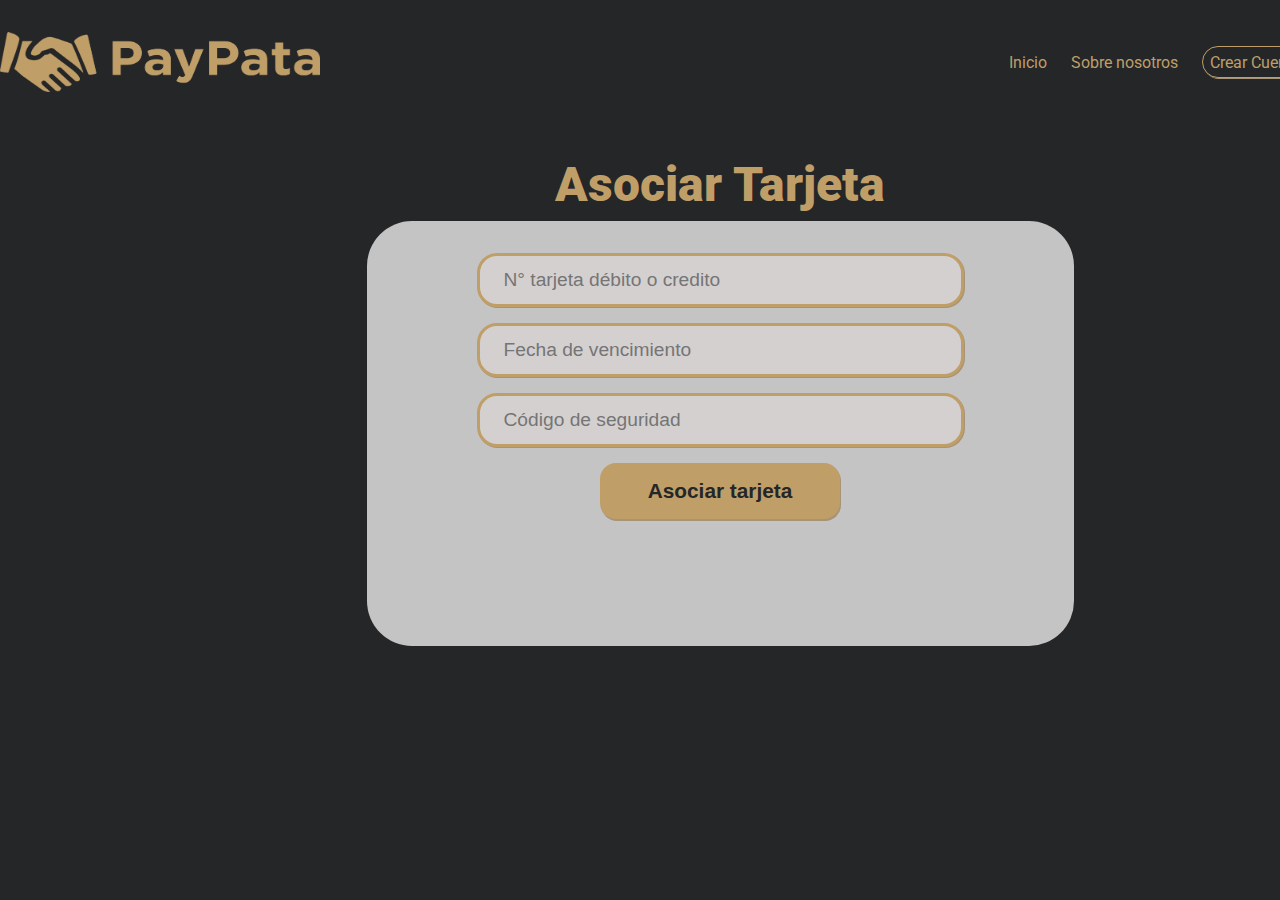
==== index.html @ 063e9eee "Updates" ====
<!DOCTYPE html>
<html>
  <head>
    <meta charset="utf-8" />
    <title>PayPata</title>
    <link rel="stylesheet" href="./style.css" />
  </head>
  <body>
    <header class="contenedor__header">
      <img src="./img/logopaypata.png" alt="icon_paypal" width="320" height="60" class="contenedor__herder-img"/>
      <nav class="contenedor__navbar">
        <ul class="contendor__navbar-lista">
          <li class="text-center">
            <a href="#"> Inicio </a>
          </li>
          <li class="text-center">
            <a href="#">Sobre nosotros </a>
          </li>
          <li class="text-center">
            <a href="#" class="btn1">Crear Cuenta</a>
          </li>
          <li class="text-center">
            <a href="#" class="btn1">Iniciar sesión</a>
          </li>
        </ul>
      </nav>
    </header>
    <main>
      
      <form class="contenedor__formulario" id="formulario">
        <h2 class="textoh2">Asociar Tarjeta</h2>
      <section class="contenedor__formulario-card">
      
          <input class="contenedor__formulario-input textoin" type="text" placeholder="N° tarjeta débito o credito" id="ingresarTarjeta">
        
          <input class="contenedor__formulario-input textoin" type="text" placeholder="Fecha de vencimiento">
        
          <input class="contenedor__formulario-input textoin" type="text" placeholder="Código de seguridad">
        <button class="btn2 textobtn" type="submit">Asociar tarjeta</button>
      </section>
      </form>
      
    </main>
    <footer></footer>
    <script src="index.js" type="module"></script>
  </body>
</html>
---- style.css ----
/* Impotar tipo de Letra */
@import url('https://fonts.googleapis.com/css2?family=Roboto:wght@100;300;400;700;900&display=swap');

/* Reseteo  */
*{
margin:0;
box-sizing:border-box;
padding:0;
}

body {
    width: 1440px;
    /* height: 100vh; */
    font-family: 'Roboto', sans-serif;
    background-color: #252628;
    margin: 2rem auto;
}

.contenedor__header{
    display: flex;
    justify-content: space-between;
    align-items: center; 
}  

.contenedor__navbar{
    /* display: flex; */
    /* flex-direction: column; */
}

.contendor__navbar-lista{
    display: flex;
    justify-content: space-between;
    gap: 1.5rem;
    list-style: none;
}

.contendor__navbar-lista a {
    text-decoration: none;
    color: #BF9E68;
}
.btn1 {
    width: 5,5rem;
    height: 2rem;
    border: 1px solid #BF9E68;
    border-radius: 1.7rem;
    padding: 0.3rem 0.4rem;
    box-shadow: 1px 1px 0px #a79375;
    display: flex;
    justify-content: center;
    align-items: center;
}
.btn1:hover{
    background-color: #BF9E68;
    color: #252628;
    /* font-weight:900; */
    box-shadow: 0px 1px 1px #C4C4C4;
}

.text-center{
    display: flex;
    justify-content: center;
    align-items: center;
}


/* Contenedor formulario */
.contenedor__formulario{
    margin: 2rem auto;
    padding: 2rem;
    display: flex;
    flex-direction: column;
    gap: 0.5rem;
    align-items: center;
}
.textoh2{
    color: #BF9E68;
    font-weight: 900;
    font-size: 3rem;
    font-style: normal;
}

.contenedor__formulario-card{
    width: 707px;
    height: 425px;
    background-color: #C4C4C4;
    border-radius: 45px;
    padding: 2rem;
    display: flex;
    flex-direction: column;
    gap: 1rem;
    align-items: center;
}
.contenedor__formulario-input{
    width: 487px;
    height: 40px;
    border-radius: 20px;
    border: 3px solid #BF9E68;
    padding: 1.5rem;
    outline: none;
    box-shadow: 1px 1px 0px #a79375;
    background-color: #d4d0d0;
}
.btn2 {
    width: 15rem;
    height: 3.5rem;
    background-color: #BF9E68;
    border: none;
    border-radius: 1rem;
    padding: 0.3rem 0.4rem;
    box-shadow: 0rem 0.05rem 0.05rem #BF9E68;
    display: flex;
    justify-content: center;
    align-items: center;
    outline: none;
    box-shadow: 1px 2px 0px #a79375;
}
.btn2:hover{
    cursor: pointer;
}

.textobtn{
    font-weight: 900;
    font-size: 1.3rem;
    color: #252628;
}
.textoin{
    font-weight: 300;
    font-size: 1.2rem;
}
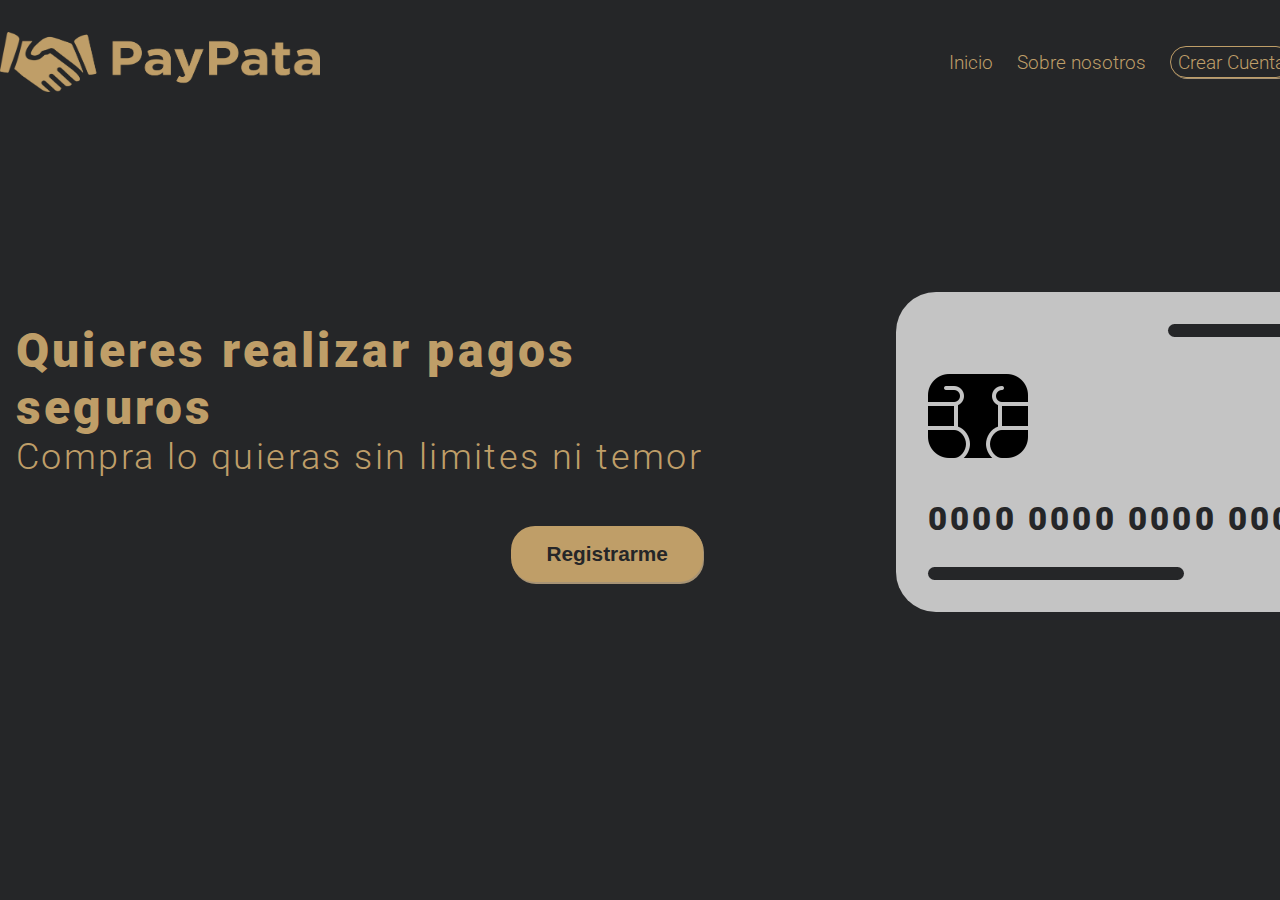
==== commit 3e2f484c: "Updates" ====
--- a/index.html
+++ b/index.html
@@ -7,41 +7,152 @@
   </head>
   <body>
     <header class="contenedor__header">
-      <img src="./img/logopaypata.png" alt="icon_paypal" width="320" height="60" class="contenedor__herder-img"/>
+      <img
+        src="./img/logopaypata.png"
+        alt="icon_paypal"
+        width="320"
+        height="60"
+        class="contenedor__herder-img"
+      />
       <nav class="contenedor__navbar">
         <ul class="contendor__navbar-lista">
-          <li class="text-center">
-            <a href="#"> Inicio </a>
+          <li class="text-center textoin">
+            <a href="#" id="btnInicio"> Inicio </a>
           </li>
-          <li class="text-center">
+          <li class="text-center textoin">
             <a href="#">Sobre nosotros </a>
           </li>
           <li class="text-center">
-            <a href="#" class="btn1">Crear Cuenta</a>
+            <a href="#" class="btn1 textoin" id="btnNuevoUsuario1"
+              >Crear Cuenta</a
+            >
           </li>
           <li class="text-center">
-            <a href="#" class="btn1">Iniciar sesión</a>
+            <a href="#" class="btn1 textoin">Iniciar sesión</a>
           </li>
         </ul>
       </nav>
     </header>
-    <main>
-      
-      <form class="contenedor__formulario" id="formulario">
+    <main id="main">
+      <!-- Contenedor de bienvenida  -->
+      <section class="contenedor0 on" id="contenedorInicio">
+        <section class="contenedor__informacion">
+          <div>
+            <p class="textoh2">
+              Quieres realizar pagos <br />
+              seguros
+            </p>
+            <p class="textop36">Compra lo quieras sin limites ni temor</p>
+          </div>
+          <div class="contenedor__informacion-btn">
+            <button class="btn3 textobtn" id="btnNuevoUsuario2">
+              Registrarme
+            </button>
+          </div>
+        </section>
+        <section class="contenedor__imagen">
+          <div class="linea__derecha">
+            <canvas class="linea__detalle"></canvas>
+          </div>
+          <figure>
+            <img src="./img//chip-card.png" alt="" />
+          </figure>
+          <p class="contenedor__imagen-texto">0000 0000 0000 0000 0000</p>
+          <canvas class="linea__detalle"> </canvas>
+        </section>
+      </section>
+
+      <!-- Formulario de datos de Usuario -->
+      <form class="contenedor off" id="formNuevoUsuario">
+        <h2 class="textoh2">Crear una cuenta PayPata</h2>
+        <section class="section contenedor__formulario-card">
+          <div class="contendor__formulario-form">
+            <input
+              class="contenedor__formulario-input textoin"
+              type="text"
+              id="nombre"
+              placeholder="Nombre"
+            />
+            <small class="hidden__small">Error mensaje</small>
+            <input
+              class="contenedor__formulario-input textoin"
+              type="email"
+              id="email"
+              placeholder="Dirección de correo electrónico"
+            />
+            <small class="hidden__small">Error mensaje</small>
+
+            <input
+              class="contenedor__formulario-input textoin"
+              type="password"
+              id="password"
+              placeholder="Crear contraseña"
+            />
+            <small class="hidden__small">Error mensaje</small>
+            <input
+              class="contenedor__formulario-input textoin"
+              type="password"
+              id="password1"
+              placeholder="Confirmar contraseña"
+            />
+            <small class="hidden__small">Error mensaje</small>
+            <button class="btn2 textobtn" type="submit" id="btnSiguiente">
+              Siguiente
+            </button>
+          </div>
+          <div class="linea__derecha">
+            <canvas class="linea__detalle"></canvas>
+          </div>
+        </section>
+      </form>
+
+      <!-- Formulario de  validacion de tarjeta -->
+      <form class="contenedor off" id="formularioTarjeta">
         <h2 class="textoh2">Asociar Tarjeta</h2>
-      <section class="contenedor__formulario-card">
-      
-          <input class="contenedor__formulario-input textoin" type="text" placeholder="N° tarjeta débito o credito" id="ingresarTarjeta">
-        
-          <input class="contenedor__formulario-input textoin" type="text" placeholder="Fecha de vencimiento">
-        
-          <input class="contenedor__formulario-input textoin" type="text" placeholder="Código de seguridad">
-        <button class="btn2 textobtn" type="submit">Asociar tarjeta</button>
-      </section>
+        <section class="contenedor__formulario-card">
+          <div class="contendor__formulario-form">
+            <input
+              class="contenedor__formulario-input textoin"
+              type="text"
+              placeholder="N° tarjeta débito o credito"
+              id="numeroTarjeta"
+            />
+            <small class="hidden__small">Error mensaje</small>
+            <input
+              class="contenedor__formulario-input textoin"
+              id="fechaVencimiento"
+              type="month"
+              placeholder="Fecha de vencimiento"
+            />
+            <small class="hidden__small">Error mensaje</small>
+            <input
+              class="contenedor__formulario-input textoin"
+              type="text"
+              id="codSeguridad"
+              placeholder="Código de seguridad"
+            />
+            <small class="hidden__small">Error mensaje</small>
+            <button class="btn2 textobtn" id="btnAsociarTarjeta" type="submit">
+              Asociar tarjeta
+            </button>
+          </div>
+          <div class="linea__derecha">
+            <canvas class="linea__detalle"></canvas>
+          </div>
+        </section>
       </form>
-      
+      <div class="modal" id="modal">
+        <div class="modal__contenedor" id="modalContenedor">
+          <a href="#" id="btnCerrarModal" class="btnCerrar">x</a>
+          <figure>
+            <img src="./img/icons8-checked-100.png " width="70" alt="" />
+          </figure>
+          <h3 id="mostrarTarjeta">La tarjeta N°: ############4567</h3>
+          <p>Se asocio correctamente</p>
+          <p>Gracias por ser parte de PayPata</p>
+        </div>
+      </div>
     </main>
-    <footer></footer>
     <script src="index.js" type="module"></script>
   </body>
 </html>
--- a/style.css
+++ b/style.css
@@ -1,129 +1,298 @@
 /* Impotar tipo de Letra */
-@import url('https://fonts.googleapis.com/css2?family=Roboto:wght@100;300;400;700;900&display=swap');
+@import url("https://fonts.googleapis.com/css2?family=Roboto:wght@100;300;400;700;900&display=swap");
 
 /* Reseteo  */
-*{
-margin:0;
-box-sizing:border-box;
-padding:0;
+* {
+  margin: 0;
+  box-sizing: border-box;
+  padding: 0;
 }
 
 body {
-    width: 1440px;
-    /* height: 100vh; */
-    font-family: 'Roboto', sans-serif;
-    background-color: #252628;
-    margin: 2rem auto;
-}
-
-.contenedor__header{
+  width: 1440px;
+  /* height: 100vh; */
+  font-family: "Roboto", sans-serif;
+  background-color: #252628;
+  margin: 2rem auto;
+}
+
+.contenedor__header {
+  display: flex;
+  justify-content: space-between;
+  align-items: center;
+}
+
+.contenedor__navbar {
+  /* display: flex; */
+  /* flex-direction: column; */
+}
+
+.contendor__navbar-lista {
+  display: flex;
+  justify-content: space-between;
+  gap: 1.5rem;
+  list-style: none;
+}
+
+.contendor__navbar-lista a {
+  text-decoration: none;
+  color: #bf9e68;
+}
+.btn1 {
+  width: 5, 5rem;
+  height: 2rem;
+  border: 1px solid #bf9e68;
+  border-radius: 1.7rem;
+  padding: 0.3rem 0.4rem;
+  box-shadow: 1px 1px 0px #a79375;
+  display: flex;
+  justify-content: center;
+  align-items: center;
+}
+.btn1:hover {
+  background-color: #bf9e68;
+  color: #252628;
+  /* font-weight:900; */
+  box-shadow: 0px 3px 3px #e6d1b0;
+}
+
+.text-center {
+  display: flex;
+  justify-content: center;
+  align-items: center;
+}
+
+/* Contenedor de bienvenida */
+.contenedor0 {
+  display: flex;
+  justify-content: space-between;
+  align-items: center;
+  width: 1440px;
+  height: 80vh;
+  margin: auto 1rem;
+}
+.textop36 {
+  color: #bf9e68;
+  font-weight: 300;
+  font-size: 2.25rem;
+  font-style: normal;
+  letter-spacing: 0.15rem;
+}
+.contenedor__informacion {
+  display: flex;
+  flex-direction: column;
+  gap: 3rem;
+  align-content: space-between;
+}
+.contenedor__informacion-btn {
+  display: flex;
+  justify-content: flex-end;
+}
+
+.btn3 {
+  width: 12rem;
+  height: 3.5rem;
+  background-color: #bf9e68;
+  border: none;
+  border-radius: 1.5rem;
+  padding: 0.3rem 0.4rem;
+  box-shadow: 0rem 0.05rem 0.05rem #bf9e68;
+  display: flex;
+  justify-content: center;
+  align-items: center;
+  outline: none;
+  box-shadow: 1px 2px 0px #a79375;
+}
+.btn3:hover {
+  cursor: pointer;
+  background-color: #252628;
+  color: #bf9e68;
+  border: solid 0.05rem #a79375;
+  box-shadow: 1px 3px 2px #a79375;
+}
+.contenedor__imagen {
+  display: flex;
+  flex-direction: column;
+  justify-content: space-between;
+  width: 35rem;
+  height: 20rem;
+  background-color: #c4c4c4;
+  border-top-left-radius: 2.5rem;
+  border-bottom-left-radius: 2.5rem;
+  padding: 2rem;
+}
+
+.linea__detalle {
+  width: 16rem;
+  height: 0.8rem;
+  background-color: #252628;
+  border-radius: 0.5rem;
+}
+.linea__derecha{
     display: flex;
-    justify-content: space-between;
-    align-items: center; 
-}  
-
-.contenedor__navbar{
-    /* display: flex; */
-    /* flex-direction: column; */
-}
-
-.contendor__navbar-lista{
-    display: flex;
-    justify-content: space-between;
-    gap: 1.5rem;
-    list-style: none;
-}
-
-.contendor__navbar-lista a {
-    text-decoration: none;
-    color: #BF9E68;
-}
-.btn1 {
-    width: 5,5rem;
-    height: 2rem;
-    border: 1px solid #BF9E68;
-    border-radius: 1.7rem;
-    padding: 0.3rem 0.4rem;
-    box-shadow: 1px 1px 0px #a79375;
-    display: flex;
-    justify-content: center;
-    align-items: center;
-}
-.btn1:hover{
-    background-color: #BF9E68;
-    color: #252628;
-    /* font-weight:900; */
-    box-shadow: 0px 1px 1px #C4C4C4;
-}
-
-.text-center{
-    display: flex;
-    justify-content: center;
-    align-items: center;
-}
-
-
+    justify-content: flex-end;
+}
+.contenedor__imagen-texto {
+  font-weight: 900;
+  font-size: 2.08rem;
+  color: #252628;
+  letter-spacing: 0.2rem;
+}
 /* Contenedor formulario */
-.contenedor__formulario{
-    margin: 2rem auto;
-    padding: 2rem;
+.contenedor {
+  margin: 2rem auto;
+  padding: 2rem;
+  display: flex;
+  flex-direction: column;
+  gap: 0.5rem;
+  align-items: center;
+}
+.textoh2 {
+  color: #bf9e68;
+  font-weight: 900;
+  font-size: 3rem;
+  font-style: normal;
+  letter-spacing: 0.2rem;
+}
+
+.contenedor__formulario-card {
+  width: 707px;
+  /* height: 425px; */
+  background-color: #c4c4c4;
+  border-radius: 45px;
+  padding: 2rem;
+  display: flex;
+  flex-direction: column;
+  gap: 2rem;
+  justify-content: space-between;
+  box-shadow: 0px 4px 4px rgba(0, 0, 0, 0.25);
+}
+.contendor__formulario-form{
     display: flex;
     flex-direction: column;
-    gap: 0.5rem;
     align-items: center;
-}
-.textoh2{
-    color: #BF9E68;
-    font-weight: 900;
-    font-size: 3rem;
-    font-style: normal;
-}
-
-.contenedor__formulario-card{
-    width: 707px;
-    height: 425px;
-    background-color: #C4C4C4;
-    border-radius: 45px;
-    padding: 2rem;
-    display: flex;
-    flex-direction: column;
-    gap: 1rem;
-    align-items: center;
-}
-.contenedor__formulario-input{
-    width: 487px;
-    height: 40px;
-    border-radius: 20px;
-    border: 3px solid #BF9E68;
-    padding: 1.5rem;
-    outline: none;
-    box-shadow: 1px 1px 0px #a79375;
-    background-color: #d4d0d0;
-}
+    gap: 0.7rem;
+}
+.contenedor__formulario-input {
+  width: 487px;
+  height: 40px;
+  border-radius: 20px;
+  border: 3px solid hsl(37, 40%, 58%, 0.5);
+  padding: 1.5rem;
+  outline: none;
+  box-shadow: 1px 1px 0px #a79375;
+  background-color: #d4d0d0;
+}
+
+.contenedor__formulario-input:focus{
+ outline: 0;
+ border-color:  #bf9e68;
+}
+
+/* Interactuar con javaScript */
+.contenedor__formulario-input.correcto{
+  border-color: #458807a9;
+  
+}
+
+.contenedor__formulario-input.error{
+  border-color: #e74c3c;
+  
+}
+
+ .hidden__small{
+  
+  visibility: hidden;
+}
+
+.visible__small {
+  color: #91433a;
+  font-size: 1.2rem;
+  visibility: visible;
+}
+
 .btn2 {
-    width: 15rem;
-    height: 3.5rem;
-    background-color: #BF9E68;
-    border: none;
-    border-radius: 1rem;
-    padding: 0.3rem 0.4rem;
-    box-shadow: 0rem 0.05rem 0.05rem #BF9E68;
-    display: flex;
-    justify-content: center;
-    align-items: center;
-    outline: none;
-    box-shadow: 1px 2px 0px #a79375;
-}
-.btn2:hover{
-    cursor: pointer;
-}
-
-.textobtn{
-    font-weight: 900;
-    font-size: 1.3rem;
-    color: #252628;
-}
-.textoin{
-    font-weight: 300;
-    font-size: 1.2rem;
+  width: 15rem;
+  height: 3.5rem;
+  background-color: #bf9e68;
+  border: none;
+  border-radius: 1rem;
+  padding: 0.3rem 0.4rem;
+  box-shadow: 0rem 0.05rem 0.05rem #bf9e68;
+  display: flex;
+  justify-content: center;
+  align-items: center;
+  outline: none;
+  box-shadow: 1px 2px 0px #a79375;
+}
+.btn2:hover {
+  cursor: pointer;
+  background-color: #252628;
+  color: #bf9e68;
+}
+
+.textobtn {
+  font-weight: 900;
+  font-size: 1.3rem;
+  color: #252628;
+}
+.textoin {
+  font-weight: 300;
+  font-size: 1.2rem;
+}
+
+/* Visualizacion de Pantallas */
+.on{
+  display: flex;
+}
+.off{
+  display: none;
+}
+
+/* Modal */
+
+.modal {
+  background: rgba(53, 52, 52, 0.5);
+  position: fixed;
+  top: 0;
+  bottom: 0;
+  left: 0;
+  right: 0;
+  display: flex;
+  align-items: center;
+  justify-content: center;
+  visibility: hidden;
+}
+
+.activarModal{
+  visibility: visible;
+}
+
+.modal__contenedor{
+  background: #e2dede;
+  box-shadow: 0px 0px 5px 0px rgba(0, 0, 0, 0.3);
+  border-radius: 0.4rem;
+  padding: 1.2rem;
+  text-align: center;
+  color: #252628;
+  font-weight: 300;
+  width: 35rem;
+  font-size: 1.2rem;
+  display: flex;
+  flex-direction: column;
+  gap: 1.2rem;
+  
+}
+
+.modal__contenedor .btnCerrar {
+  line-height: 1rem;
+  text-decoration: none;
+  display: block;
+  text-align: right;
+  color: #bbbbbb;
+  transition: 0.3s ease all;
+}
+
+.modal__contenedor .btnCerrar:hover{
+  color: #252628;
 }